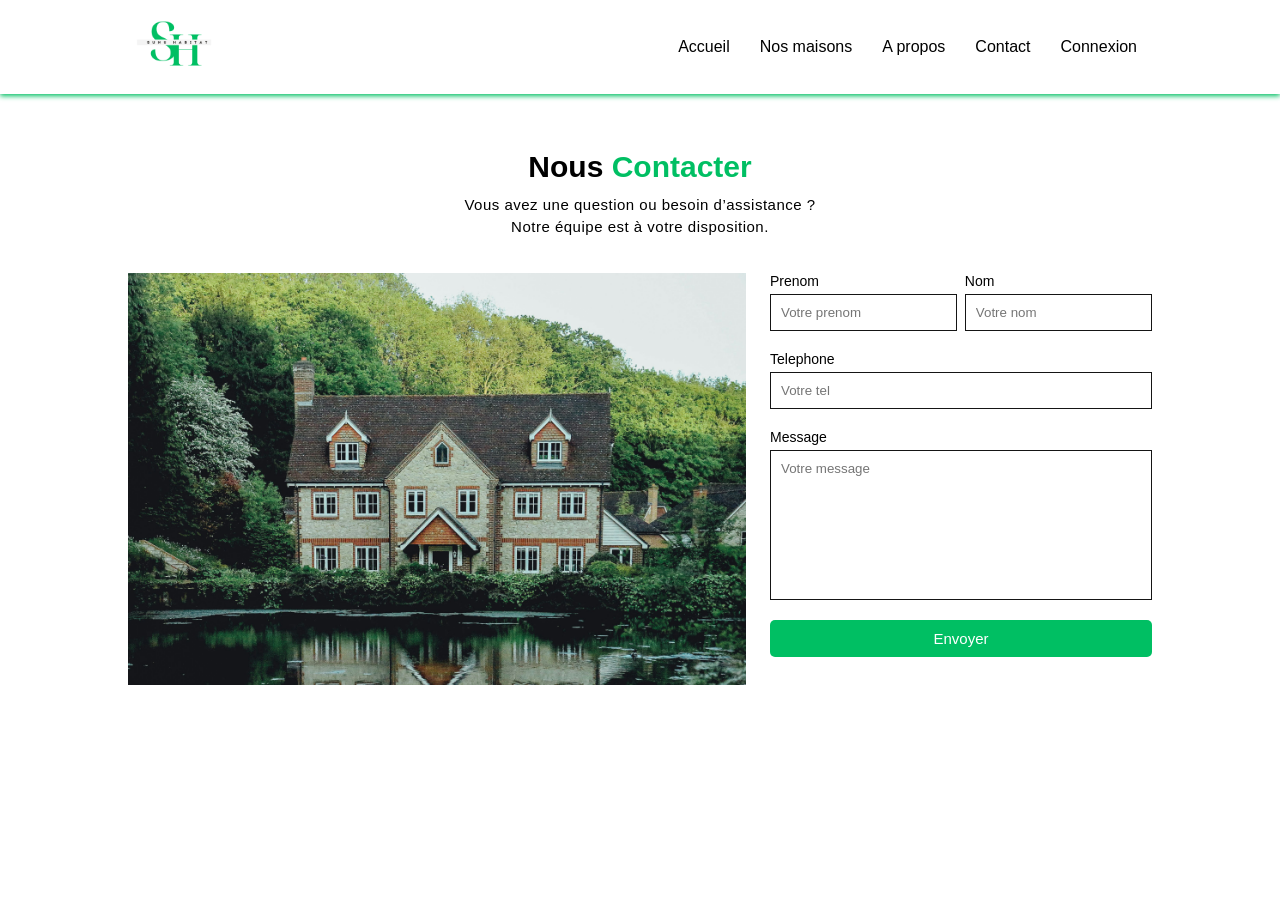
==== connexion.html @ b6a5cf2a "ajout section client aux fichiers html et css" ====
<!doctype html>
<html lang="fr">
  <head>
    <meta charset="UTF-8" />
    <meta name="viewport" content="width=device-width, initial-scale=1.0" />
    <title>SUNU HABITAT</title>
    <link rel="stylesheet" href="style.css" />
    <link rel="shortcut icon" href="./Images/S.png" type="image/x-icon" />
    <link href="https://unpkg.com/boxicons@2.1.4/css/boxicons.min.css" rel="stylesheet" />
    
  </head>

  <body>
    <!-- NAVBAR SECTION -->
    <nav>
      <a href="index.html" class="logo">
        <img src="./Images/S.png" alt="images logo" />
      </a>
      <ul class="navigation" id="navigation">
        <li><a href="#">Accueil</a></li>
        <li><a href="#maison">Nos maisons</a></li>
        <li><a href="#about">A propos</a></li>
        <li><a href="#contact">Contact</a></li>
        <li><a href="#">Connexion</a></li>
      </ul>
      <i class='bx bx-menu-alt-right' id="menu-burger"></i>
    </nav>


    <!-- CONTACT SECTION -->

    <section class="contact" id="contact">
      <div class="section-heading">
        <h2>nous <span>contacter</span></h2>
        <p>
          Vous avez une question ou besoin d’assistance ? <br />
          Notre équipe est à votre disposition.
        </p>
      </div>
      <div class="contact-container">
        <div class="contact-img">
          <img src="./Images/img-9.jpg" alt="">
        </div>
        <form action="">
          <div class="form-groupe">
            <div>
              <label for="">Prenom</label>
              <input type="text" name="" id="" placeholder="Votre prenom">
            </div>
            <div>
              <label for="">Nom</label>
              <input type="text" name="" id="" placeholder="Votre nom">
            </div>
          </div>
          <label for="">Telephone</label>
          <input type="text" name="" id="" placeholder="Votre tel">
          <label for="">Message</label>
          <textarea name="" id="" placeholder="Votre message"></textarea>
          <button type="submit">Envoyer</button>
        </form>
      </div>
    </section>



    <script src="script.js"></script>
  </body>
</html>
---- style.css ----
*{
    box-sizing: border-box;
    padding: 0;
    margin: 0;
    list-style: none;
    border: none;
    text-decoration: none;
    outline: none;
    font-family: 'Poppins', sans-serif;
    scroll-behavior: smooth;
    scroll-padding-top: 3.8rem;
}
img{
    width: 100%;
}
section, footer{
    padding: 3.5rem 10%;
}
p{
    font-size: 15px;
    margin: 10px 0;
    letter-spacing: .5px;
    line-height: 22px;
}
.btn{
    display: inline-block;
    padding: 10px 20px;
    font-size: 12px;
    color: white;
    background-color: rgb(0, 191, 99);
    border-radius: 50px 0 50px 0;
    transition: .5s ease-in-out;
    margin: 15px 0;
    border: 2px solid rgb(0, 191, 99);
}
.btn:hover, .btn-2{
    background: none;
}
.btn-2:hover{
    background-color: rgb(0, 191, 99);
}
.section-heading{
    display: flex;
    flex-direction: column;
    align-items: center;
    justify-content: center;
    text-align: center;
    margin-bottom: 25px;
}
.section-heading h2{
    font-size: clamp(20px, 4vw, 30px);
    text-transform: capitalize;
}
.section-heading h2 span{
    color: rgb(0, 191, 99)
}

/* NAVBAR STYLE */

nav{
    display: flex;
    justify-content: space-between;
    align-items: center;
    flex-wrap: wrap;
    padding: 0 10%;
    position: sticky;
    top: 0;
    z-index: 1000;
    background: white;
    box-shadow: 0 2px 5px rgb(0, 191, 99);
}
.logo img{
    width: 90px;
    height: 90px;
    object-fit: cover;
}
.navigation{
    display: flex;
}
.navigation a{
    color: black;
    font-size: 1rem;
    padding: 10px 15px;
    transition: .2s ease-in-out;
}
.navigation a:hover{
    color: rgb(0, 191, 99);
    background-color: rgb(246, 246, 246);
    border-radius: 3px;
}
#menu-burger{
    font-size: 40px;
    cursor: pointer;
    display: none;
}
/* HOME STYLES */

.home{
    display: flex;
    flex-direction: column;
    justify-content: center;
    /* align-items: center; */
    background: linear-gradient(rgba(0, 0, 0, 0.502), rgba(0, 0, 0, 0.429)), no-repeat center / cover url(./Images/home-bg.jpg);
    background-attachment: fixed;
    object-fit: contain;
    min-height: 100vh;
    color: rgb(255, 255, 255);
}
.home-title h1{
    font-size: clamp(25px, 5vw, 35px);
    margin-bottom: 1.5rem;
    text-transform: capitalize;
}
.home-title h1 span{
    color: rgb(0, 191, 99);
}

.btn-box{
    display: flex;
    align-items: center;
    flex-wrap: wrap;
    gap: 10px;
    margin: 0;
}

/* MAISONS STYLES */

.maison-container{
    display: grid;
    grid-template-columns: repeat(auto-fit, minmax(230px, auto));
    gap: 1.5rem;
    align-items: center;
    margin-top: 30px;
}
.maison-box{
    padding: 10px;
    display: flex;
    flex-direction: column;
    align-items: center;
    justify-content: center;
    cursor: pointer;
    transition: .5s ease-in-out;
    box-shadow: 0 2px 10px rgb(228, 228, 228);
    border-radius: 7px;
}
.maison-box:hover{
    transform: translateY(-10px);
}
.maison-btn{
    display: flex;
    justify-content: space-between;
    align-items: center;
    gap: 10px;
}
.maison-btn .btn:hover{
    color: rgb(0, 191, 99);
}
.maison-info{
    display: flex;
    flex-direction: column;
    justify-content: center;
    align-items: center;
    margin-top: 10px;
}
.maison-info h5{
    font-size: 14px;
    margin-bottom: 5px;
}
.maison-info span{
    font-size: 12px;
    color: rgb(139, 138, 138);
}

/* ABOUT STYLE */


.about-container{
    display: grid;
    grid-template-columns: repeat(auto-fit, minmax(240px, auto));
    gap: 15px;
    align-items: center;
    margin-top: 30px;
}
.about-content h3{
    font-size: clamp(20px, 4vw, 30px);
    margin-bottom: 1.5rem;
}

.about-img img{
    width: 100%;
    height: 450px;
    object-fit: cover;
    border-radius: 35% 0 35% 0;
}

/* CHOICE STYLES */

.choice-container{
    display: grid;
    grid-template-columns: repeat(auto-fit, minmax(250px, auto));
    gap: 2rem;
    padding: 10px;
    margin-top: 30px;

}
.choice-box{
    display: flex;
    align-items: center;
    flex-direction: column;
    justify-content: center;
    text-align: center;
    border-top: 5px solid rgb(0, 191, 99);
    box-shadow: 0 2px 15px rgb(188, 188, 188);
    border-radius: 7px;
    padding: 16px 10px;
    transition: .3s ease-in-out;
    cursor: pointer;
}
.choice-box:hover{
    transform: translate(5px, -10px);

}
.choice-box i{
    font-size: 50px;
    color: rgb(0, 191, 99);
    margin-bottom: 10px;
}
.choice-box h4{
    font-size: 17px;
    margin-bottom: 5px;
}
.choice-box p{
    font-size: 14px;
}

/* CLIENTS STYLES */
.client{
    background: no-repeat center / cover url(./Images/bg.jpg);
    background-attachment: fixed;
    min-height: 90vh;
    object-fit: contain;
}
.client-container{
    display: grid;
    grid-template-columns: repeat(auto-fit, minmax(240px, auto));
    gap: 1.5rem;
}
.client-box{
    text-align: center;
    padding: 15px;
    border-radius: 7px;
    background-color: rgba(242, 242, 242, 0.619);
    transition: .3s ease-in-out;
}
.client-box:hover{
    box-shadow: 0 0 5px rgb(0, 191, 99);
    transform: translateY(11px);

}
.client-box img{
    width: 50px;
    height: 50px;
    border-radius: 50%;
    object-fit: cover;
}


/* CONTACT STYLES */

.contact-container{
    display: grid;
    grid-template-columns: repeat(auto-fit, minmax(250px, auto));
    gap: 1.5rem;
}
.contact-img img{
    width: 100%;
}
form{
    display: flex;
    flex-direction: column;
    /* padding: 10px; */
    width: 100%;
}
.form-groupe{
    display: flex;
    justify-content: space-between;
    width: 100%;
}
.form-groupe div{
    display: flex;
    flex-direction: column;
    width: 49%;
}
form input, textarea{
    padding: 10px;
    margin-bottom: 20px;
    border: 1px solid rgb(21, 21, 21);
}
form input:focus, textarea:focus{
    border: 1px solid rgb(0, 191, 99);
}
form textarea{
    min-height: 150px;
    resize: none;
}
form label{
    font-size: 14px;
    margin-bottom: 5px;
}
button{
    display: inline-block;
    padding: 10px 20px;
    font-size: 15px;
    color: white;
    background-color: rgb(0, 191, 99);
    border-radius: 5px;
    transition: .5s ease-in-out;
    cursor: pointer;
}
button:hover{
    background-color: transparent;
    border: 2px solid rgb(0, 191, 99);
    color: rgb(0, 191, 99);
}





/* FOOTER STYLES */

footer{
    background-color: rgba(207, 207, 207, 0.881);
}
.footer-container{
    display: flex;
    justify-content: space-between;
    flex-wrap: wrap;
    gap: 1.5rem;
}
.footer-box{
    display: flex;
    flex-direction: column;
    padding: 16px;
}

.footer-img img{
    width: 150px;
}
.footer-box h3{
    font-size: 18px;
    margin-bottom: 15px;
}
.footer-box i{
    font-size: 20px;
    margin-right: 10px;
    color: rgb(0, 191, 99);
}
.footer-box div{
    display: flex;
    margin-bottom: 10px;
}
.footer-box a{
    color: black;
    margin-bottom: 10px;
    font-style: 15px;
}
.footer-box a:hover{
    color: rgb(0, 191, 99);
}





@media screen and (max-width:900px){
    section, footer{
        padding: 30px 5%;
    }
    nav{
        padding: 0px 5%;
    }
}
@media screen and (max-width:790px) {
    section, footer{
        padding: 30px 3%;
    }
    nav{
        padding: 0px 3%;
    }
    #menu-burger{
        display: block;
    }
    .navigation{
        display: none;
        flex-direction: column;
        background-color: rgba(249, 249, 249, 0.767);
        position: absolute;
        top: 100%;
        right: 0;
        left: 0;
        text-align: center;
        padding: 15px 0;
    }
    .navigation.active{
        display: flex;
    }
    .navigation a{
        display: inline-block;
        color: black;
        font-size: 1rem;
        padding: 10px 15px;
        width: 100%;
    }
    .form-groupe{
        display: flex;
        flex-direction: column;
        width: 100%;
    }
    .form-groupe div{
        width: 100%;
    }
}
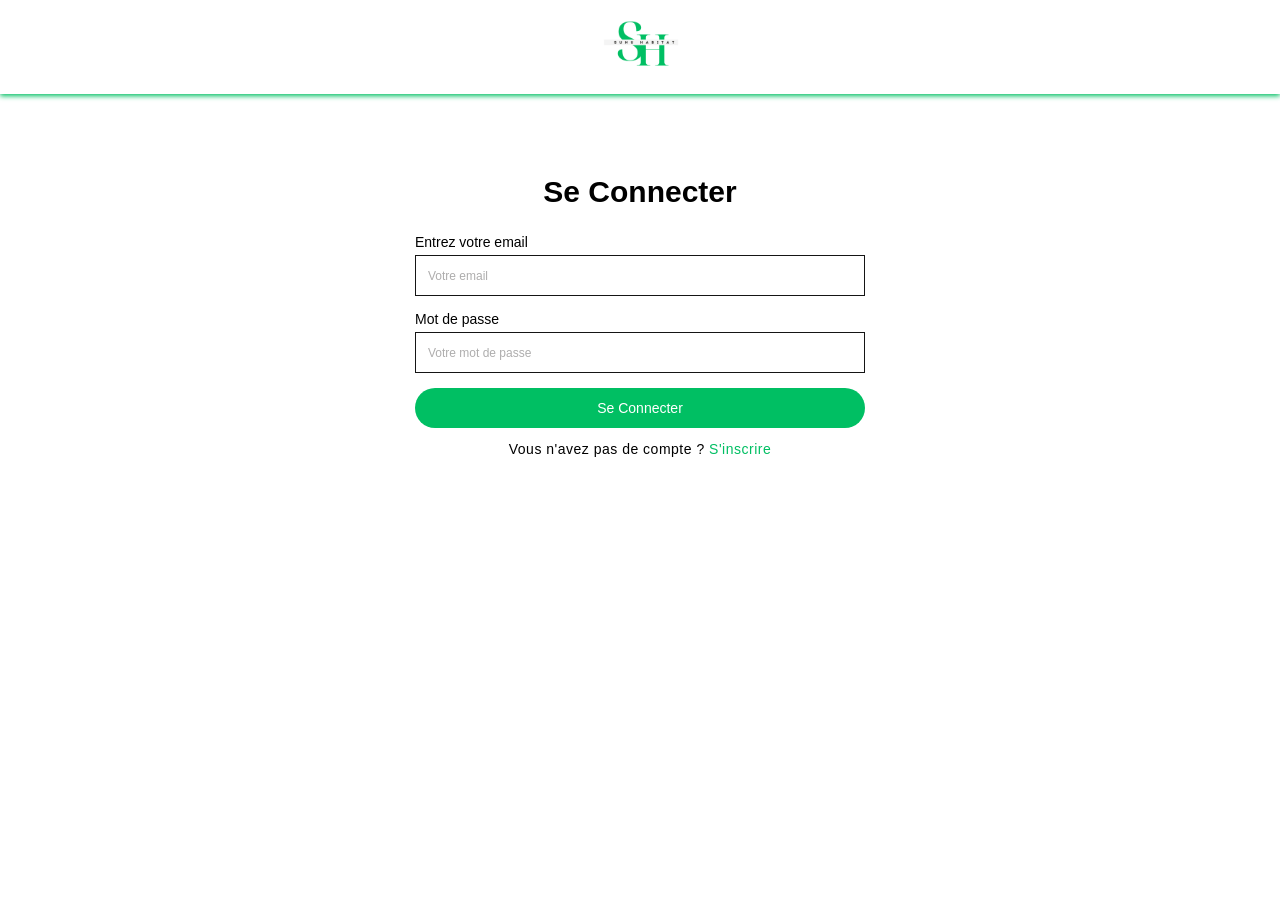
==== commit d319e907: "Quelques modifications aux pages connexion et inscription" ====
--- a/connexion.html
+++ b/connexion.html
@@ -12,51 +12,27 @@
 
   <body>
     <!-- NAVBAR SECTION -->
-    <nav>
+    <nav class="nav-connecte">
       <a href="index.html" class="logo">
         <img src="./Images/S.png" alt="images logo" />
       </a>
-      <ul class="navigation" id="navigation">
-        <li><a href="#">Accueil</a></li>
-        <li><a href="#maison">Nos maisons</a></li>
-        <li><a href="#about">A propos</a></li>
-        <li><a href="#contact">Contact</a></li>
-        <li><a href="#">Connexion</a></li>
-      </ul>
-      <i class='bx bx-menu-alt-right' id="menu-burger"></i>
     </nav>
 
 
-    <!-- CONTACT SECTION -->
+    <!-- CONNECTION SECTION -->
 
-    <section class="contact" id="contact">
+    <section class="connexion-section" id="connexion">
       <div class="section-heading">
-        <h2>nous <span>contacter</span></h2>
-        <p>
-          Vous avez une question ou besoin d’assistance ? <br />
-          Notre équipe est à votre disposition.
-        </p>
+        <h2>se connecter</h2>
       </div>
-      <div class="contact-container">
-        <div class="contact-img">
-          <img src="./Images/img-9.jpg" alt="">
-        </div>
+      <div class="connexion">
         <form action="">
-          <div class="form-groupe">
-            <div>
-              <label for="">Prenom</label>
-              <input type="text" name="" id="" placeholder="Votre prenom">
-            </div>
-            <div>
-              <label for="">Nom</label>
-              <input type="text" name="" id="" placeholder="Votre nom">
-            </div>
-          </div>
-          <label for="">Telephone</label>
-          <input type="text" name="" id="" placeholder="Votre tel">
-          <label for="">Message</label>
-          <textarea name="" id="" placeholder="Votre message"></textarea>
-          <button type="submit">Envoyer</button>
+          <label for="">Entrez votre email</label>
+          <input type="email" name="" id="" placeholder="Votre email">
+          <label for="">Mot de passe</label>
+          <input type="password" name="" id="" placeholder="Votre mot de passe">
+          <button type="submit">Se Connecter</button>
+          <p>Vous n'avez pas de compte ? <a href="inscription.html">S'inscrire</a></p>
         </form>
       </div>
     </section>
--- a/style.css
+++ b/style.css
@@ -291,13 +291,17 @@
     flex-direction: column;
     width: 49%;
 }
-form input, textarea{
-    padding: 10px;
-    margin-bottom: 20px;
+form input, textarea, select{
+    padding: 12px;
+    margin-bottom: 15px;
     border: 1px solid rgb(21, 21, 21);
 }
-form input:focus, textarea:focus{
+form input:focus, textarea:focus ,select:focus{
     border: 1px solid rgb(0, 191, 99);
+}
+form input::placeholder, textarea::placeholder{
+    font-size: 12px;
+    color: rgb(174, 173, 173);
 }
 form textarea{
     min-height: 150px;
@@ -309,19 +313,60 @@
 }
 button{
     display: inline-block;
-    padding: 10px 20px;
-    font-size: 15px;
+    padding: 12px 20px;
+    font-size: 14px;
     color: white;
     background-color: rgb(0, 191, 99);
-    border-radius: 5px;
+    border-radius: 30px;
     transition: .5s ease-in-out;
     cursor: pointer;
 }
 button:hover{
     background-color: transparent;
-    border: 2px solid rgb(0, 191, 99);
-    color: rgb(0, 191, 99);
-}
+    border: 1px solid rgb(0, 191, 99);
+    color: rgb(0, 191, 99);
+}
+
+
+/* CONNEXION STYLES */
+.connexion-section{
+    margin-top: 25px;
+}
+.connexion form{
+    display: flex;
+    justify-content: center;
+    max-width: 450px;
+    margin: 0 auto; 
+}
+.connexion form p{
+    text-align: center;
+    font-size: 14px;
+}
+.connexion form p a{
+    color: rgb(0, 191, 99);
+}
+.connexion form p a:hover{
+    color: rgb(13, 141, 79);
+}
+
+.nav-connecte{
+    display: flex;
+    justify-content: center;
+}
+
+
+
+
+
+
+
+
+
+
+
+
+
+
 
 
 
